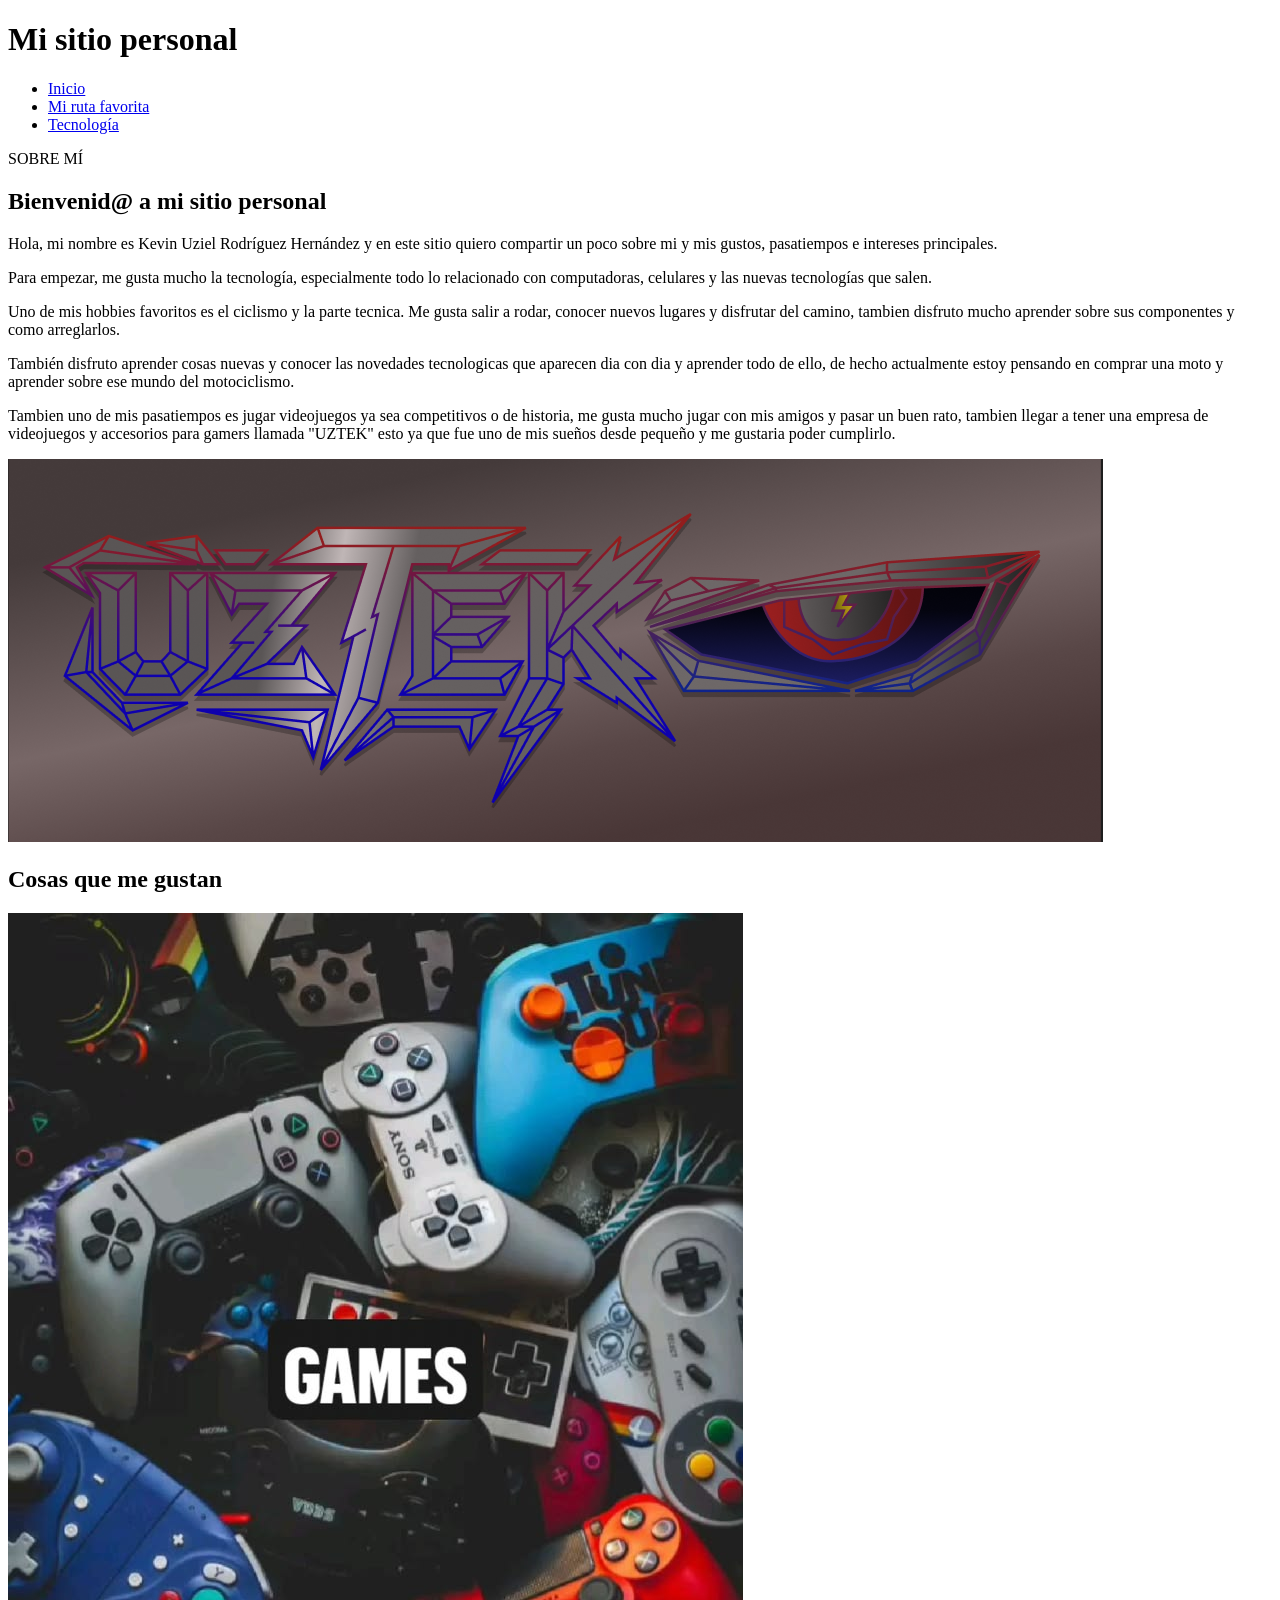
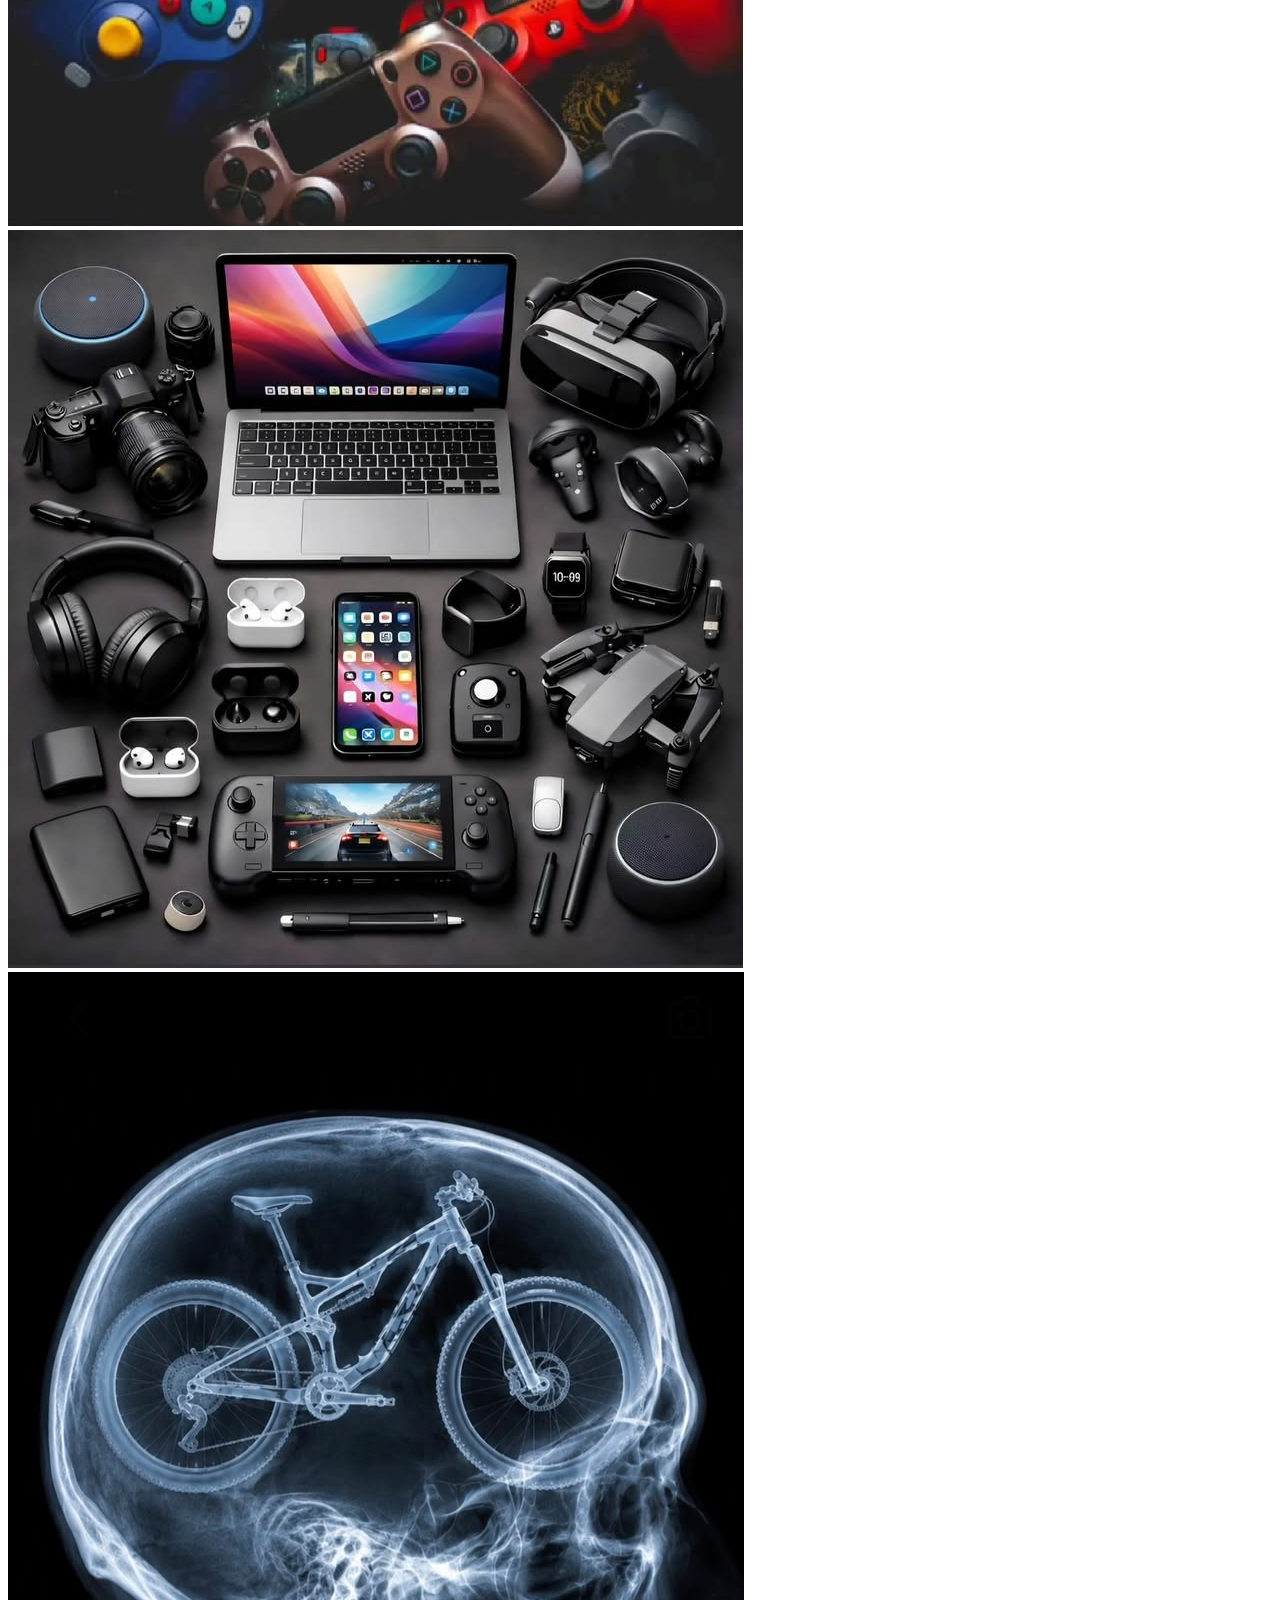
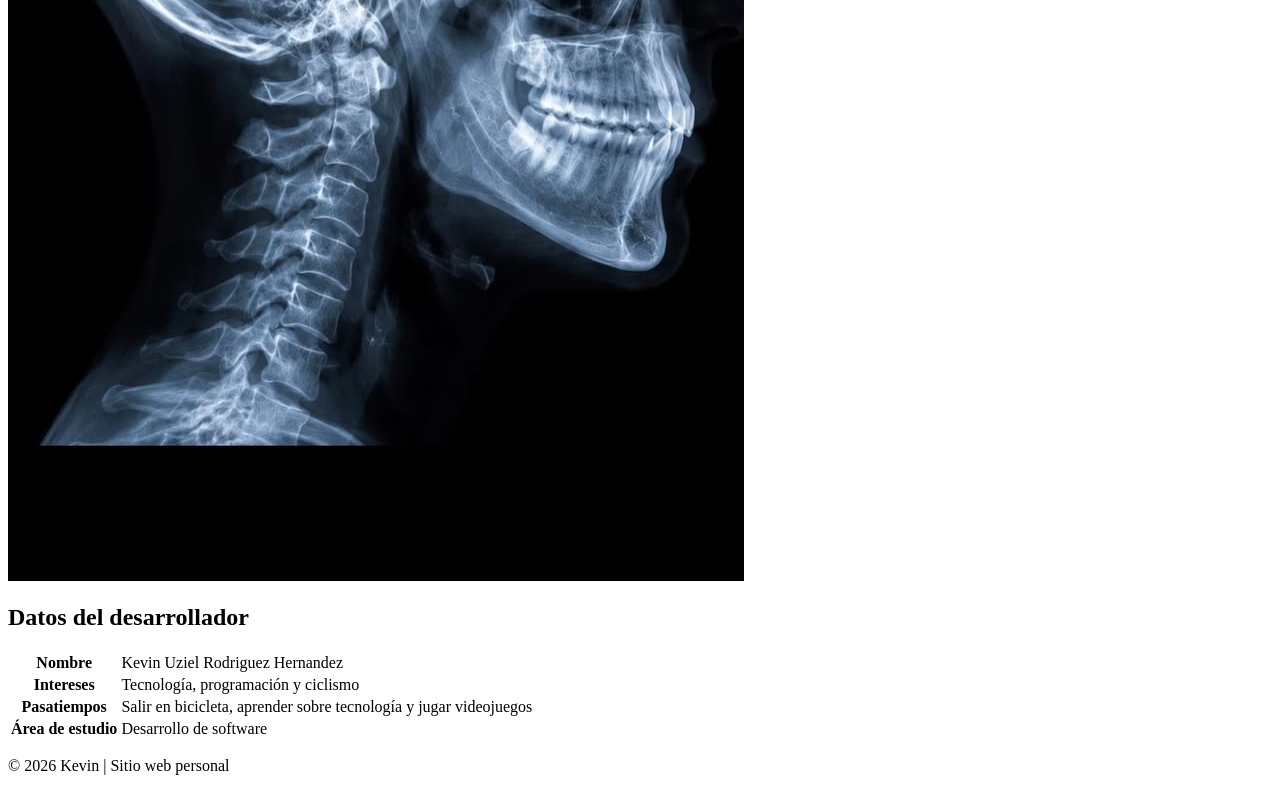
==== index.html @ 6a5722df "Primer commit" ====
<!DOCTYPE html>
<html lang="es">

<head>
    <meta charset="UTF-8">
    <meta name="viewport" content="width=device-width, initial-scale=1.0">
    <link rel="stylesheet" href="css/miEstilo.css">
    <link rel="preconnect" href="https://fonts.googleapis.com">
    <link rel="preconnect" href="https://fonts.gstatic.com" crossorigin>
    <link href="https://fonts.googleapis.com/css2?family=Montserrat:wght@400;500;600;700;800&display=swap" rel="stylesheet">
    <title>Mi sitio personal</title>
</head>

<body>
    <header>
        <div id="logo">
            <h1>Mi sitio personal</h1>
        </div>
        <nav>
            <ul>
                <li><a href="index.html">Inicio</a></li>
                <li><a href="rutas.html">Mi ruta favorita</a></li>
                <li><a href="tecnologia.html">Tecnología</a></li>
            </ul>
        </nav>
    </header>

    <main class="contenedorPrincipal">
        <section class="bienvenida">
            <div class="bienvenidaTexto">
                <span class="etiqueta">SOBRE MÍ</span>
                <h2>Bienvenid@ a mi sitio personal</h2>
                <p>
                    Hola, mi nombre es Kevin Uziel Rodríguez Hernández y en este sitio quiero compartir
                    un poco sobre mi y mis gustos, pasatiempos e intereses principales.
                </p>
                <p>
                    Para empezar, me gusta mucho la tecnología, especialmente todo lo relacionado
                    con computadoras, celulares y las nuevas tecnologías que salen.
                </p>
                <p>
                    Uno de mis hobbies favoritos es el ciclismo y la parte tecnica. Me gusta salir
                    a rodar, conocer nuevos lugares y disfrutar del camino, tambien disfruto mucho
                    aprender sobre sus componentes y como arreglarlos.
                </p>
                <p>
                    También disfruto aprender cosas nuevas y conocer las novedades tecnologicas que aparecen dia con dia
                    y aprender todo de ello, de hecho actualmente estoy pensando en comprar 
                    una moto y aprender sobre ese mundo del motociclismo.
                </p>
                <p>
                    Tambien uno de mis pasatiempos es jugar videojuegos ya sea competitivos o de historia,
                    me gusta mucho jugar con mis amigos y pasar un buen rato, tambien llegar a tener una 
                    empresa de videojuegos y accesorios para gamers llamada "UZTEK" esto ya que fue uno de 
                    mis sueños desde pequeño y me gustaria poder cumplirlo.
                </p>
            </div>

            <div class="bienvenidaImagen">
                <img src="images/img1.png" alt="Logo UZTEK">
            </div>
        </section>

        <section class="galeriaInicio">
            <h2>Cosas que me gustan</h2>
            <div class="galeriaGrid">

                <img src="images/img2.jpg" alt="videojuego">
                <img src="images/img3.jpg" alt="tecnologia">
                <img src="images/img4.jpg" alt="ciclismo">
            </div>
        </section>

        <section class="datosDesarrollador">
            <h2>Datos del desarrollador</h2>
            <table>
                <tr>
                    <th>Nombre</th>
                    <td>Kevin Uziel Rodriguez Hernandez</td>
                </tr>
                <tr>
                    <th>Intereses</th>
                    <td>Tecnología, programación y ciclismo</td>
                </tr>
                <tr>
                    <th>Pasatiempos</th>
                    <td>Salir en bicicleta, aprender sobre tecnología y jugar videojuegos</td>
                </tr>
                <tr>
                    <th>Área de estudio</th>
                    <td>Desarrollo de software</td>
                </tr>
            </table>
        </section>
    </main>

    <footer>
        <p>
            &copy; 2026 Kevin | Sitio web personal
        </p>
    </footer>
</body>
</html>
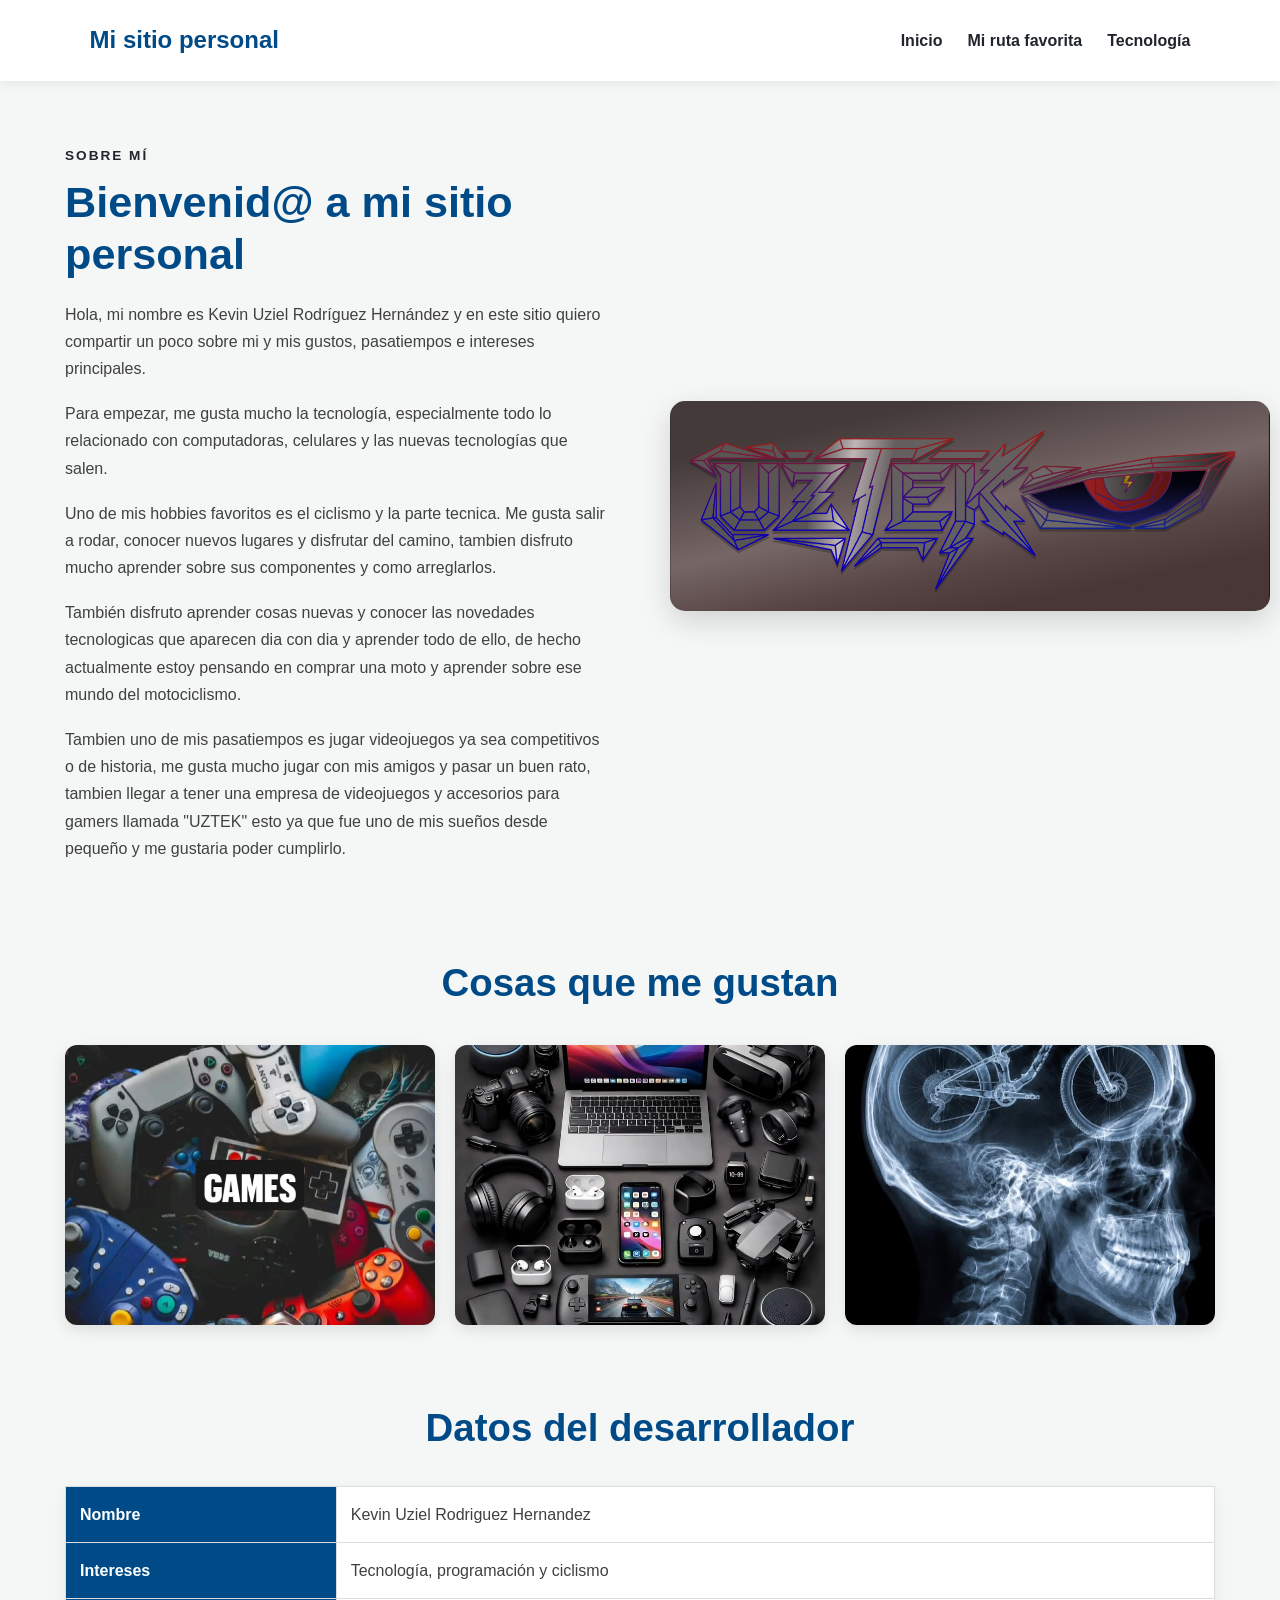
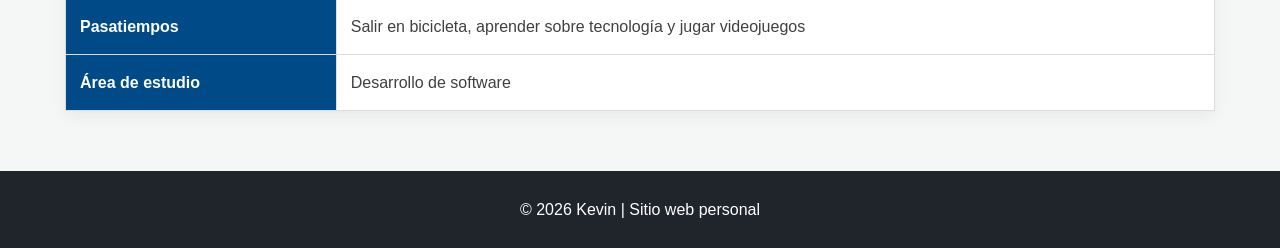
==== commit bcb05d76: "Actualizacion de cambios" ====
--- a/index.html
+++ b/index.html
@@ -4,7 +4,7 @@
 <head>
     <meta charset="UTF-8">
     <meta name="viewport" content="width=device-width, initial-scale=1.0">
-    <link rel="stylesheet" href="css/miEstilo.css">
+    <link rel="stylesheet" href="CSS/miEstilo.css">
     <link rel="preconnect" href="https://fonts.googleapis.com">
     <link rel="preconnect" href="https://fonts.gstatic.com" crossorigin>
     <link href="https://fonts.googleapis.com/css2?family=Montserrat:wght@400;500;600;700;800&display=swap" rel="stylesheet">
--- a/CSS/miEstilo.css
+++ b/CSS/miEstilo.css
@@ -0,0 +1,405 @@
+:root {
+    --color_principal: #004b87;
+    --color_secundario: #00a859;
+    --color_obscuro: #20252b;
+    --color_texto: #404040;
+    --color_claro: #ffffff;
+    --color_fondo: #f4f7f6;
+    --color_borde: #dddddd;
+    --fuente_titulo: 'Montserrat', sans-serif;
+    --fuente_cuerpo: 'OpenDescargada', Arial, sans-serif;
+}
+
+* {
+    box-sizing: border-box;
+    margin: 0;
+    padding: 0;
+}
+
+html {
+    scroll-behavior: smooth;
+}
+
+body {
+    background-color: var(--color_fondo);
+    color: var(--color_texto);
+    font-family: var(--fuente_cuerpo);
+    line-height: 1.7;
+    min-height: 100vh;
+    display: flex;
+    flex-direction: column;
+}
+
+a {
+    text-decoration: none;
+}
+
+ul, ol {
+    padding-left: 25px;
+}
+
+header {
+    background-color: white;
+    display: flex;
+    justify-content: space-between;
+    align-items: center;
+    padding: 20px 7%;
+    box-shadow: 0 2px 10px rgba(0,0,0,0.08);
+    position: sticky;
+    top: 0;
+    z-index: 1000;
+}
+
+#logo h1 {
+    font-family: var(--fuente_titulo);
+    color: var(--color_principal);
+    font-size: 1.5rem;
+}
+
+nav ul {
+    display: flex;
+    list-style: none;
+    padding: 0;
+    gap: 25px;
+}
+
+nav a {
+    color: var(--color_obscuro);
+    font-family: var(--fuente_titulo);
+    font-weight: 600;
+    transition: 0.3s;
+}
+
+nav a:hover {
+    color: var(--color_secundario);
+}
+
+.contenedorPrincipal {
+    width: 90%;
+    max-width: 1150px;
+    margin: auto;
+    padding: 60px 0;
+    flex: 1;
+}
+
+h2, h3 {
+    font-family: var(--fuente_titulo);
+    color: var(--color_principal);
+}
+
+h2 {
+    font-size: 2.4rem;
+    margin-bottom: 20px;
+}
+
+h3 {
+    font-size: 1.4rem;
+    margin-bottom: 15px;
+}
+
+p {
+    margin-bottom: 18px;
+}
+
+span {
+    color: var(--color_principal);
+    font-weight: 700;
+}
+
+.etiqueta {
+    display: inline-block;
+    color: var(--color_obscuro);
+    font-size: 0.85rem;
+    letter-spacing: 2px;
+    font-weight: 800;
+    margin-bottom: 10px;
+}
+
+.boton {
+    display: inline-block;
+    background-color: var(--color_principal);
+    color: white;
+    padding: 12px 23px;
+    border-radius: 7px;
+    font-family: var(--fuente_titulo);
+    font-weight: 600;
+    transition: 0.3s;
+}
+
+.boton:hover {
+    background-color: var(--color_secundario);
+    transform: translateY(-2px);
+}
+
+.bienvenida {
+    display: flex;
+    align-items: center;
+    gap: 60px;
+    margin-bottom: 70px;
+}
+
+.bienvenidaTexto {
+    flex: 1;
+}
+
+.bienvenidaTexto h2 {
+    font-size: 2.7rem;
+    line-height: 1.2;
+}
+
+.bienvenidaImagen {
+    flex: 1;
+    text-align: center;
+}
+
+.bienvenidaImagen img {
+    width: 150%;
+    max-width: 600px;
+    border-radius: 15px;
+    box-shadow: 0 10px 30px rgba(0,0,0,0.15);
+}
+
+.galeriaInicio h2 {
+    text-align: center;
+}
+
+.galeriaGrid {
+    display: grid;
+    grid-template-columns: repeat(3, 1fr);
+    gap: 20px;
+    margin-top: 30px;
+}
+
+.galeriaGrid img {
+    width: 100%;
+    height: 280px;
+    object-fit: cover;
+    border-radius: 12px;
+    box-shadow: 0 5px 15px rgba(0,0,0,0.1);
+    transition: 0.3s;
+}
+
+.galeriaGrid img:hover {
+    transform: scale(1.03);
+}
+
+.datosDesarrollador {
+    margin-top: 70px;
+}
+
+.datosDesarrollador h2 {
+    text-align: center;
+}
+
+table {
+    width: 100%;
+    border-collapse: collapse;
+    background-color: white;
+    margin-top: 25px;
+    box-shadow: 0 5px 15px rgba(0,0,0,0.06);
+}
+
+th, td{
+    border: 1px solid var(--color_borde);
+    padding: 14px;
+    text-align: left;
+}
+
+th {
+    background-color: var(--color_principal);
+    color: white;
+    font-family: var(--fuente_titulo);
+}
+
+.seccionRuta {
+    max-width: 1000px;
+    margin: auto;
+}
+
+.fotosRuta {
+    display: grid;
+    grid-template-columns: repeat(2, 1fr);
+    gap: 25px;
+    margin: 35px 0;
+}
+
+.fotosRuta img {
+    width: 100%;
+    height: 350px;
+    object-fit: cover;
+    border-radius: 12px;
+    box-shadow: 0 7px 20px rgba(0,0,0,0.1);
+}
+
+.informacionRuta {
+    background-color: white;
+    padding: 30px;
+    border-radius: 12px;
+    margin-bottom: 50px;
+}
+
+.informacionRuta li {
+    margin-bottom: 10px;
+}
+
+.mapaRuta {
+    margin-top: 40px;
+}
+
+.mapaRuta iframe {
+    width: 100%;
+    height: 450px;
+    border: 0;
+    border-radius: 12px;
+    margin: 20px 0;
+    box-shadow: 0 8px 20px rgba(0,0,0,0.12);
+}
+
+.tablaRuta {
+    margin-top: 50px;
+}
+
+.seccionTecnologia {
+    max-width: 1050px;
+    margin: auto;
+}
+
+.contenidoTecnologico {
+    background-color: white;
+    padding: 30px;
+    border-radius: 12px;
+    margin: 35px 0;
+}
+
+.contenidoTecnologico li {
+    margin-bottom: 10px;
+}
+
+.videoTecnologia {
+    margin-top: 50px;
+}
+
+.video {
+    position: relative;
+    width: 100%;
+    padding-bottom: 56.25%;
+    margin-top: 25px;
+}
+
+.video iframe {
+    position: absolute;
+    width: 100%;
+    height: 100%;
+    border: 0;
+    border-radius: 12px;
+    box-shadow: 0 8px 20px rgba(0,0,0,0.12);
+}
+
+.creadores {
+    margin-top: 70px;
+}
+
+.creadores > h2 {
+    text-align: center;
+}
+
+.creadoresGrid {
+    display: grid;
+    grid-template-columns: repeat(3, 1fr);
+    gap: 25px;
+    margin-top: 35px;
+}
+
+.tarjetaCreador {
+    background-color: white;
+    border-radius: 12px;
+    overflow: hidden;
+    box-shadow: 0 5px 18px rgba(0,0,0,0.09);
+    transition: 0.3s;
+}
+
+.tarjetaCreador:hover {
+    transform: translateY(-8px);
+    box-shadow: 0 12px 25px rgba(0,0,0,0.16);
+}
+
+
+.tarjetaCreador img {
+    width: 100%;
+    height: 230px;
+    object-fit: cover;
+}
+
+.tarjetaCreador div {
+    padding: 22px;
+}
+
+.tarjetaCreador h3 {
+    margin-bottom: 10px;
+}
+
+.tarjetaCreador a {
+    color: var(--color_principal);
+    font-weight: 700;
+}
+
+.tarjetaCreador a:hover {
+    color: var(--color_secundario);
+}
+
+footer {
+    background-color: var(--color_obscuro);
+    color: white;
+    text-align: center;
+    padding: 25px;
+    margin-top: auto;
+}
+
+footer p {
+    margin: 0;
+}
+
+@media (max-width: 900px) {
+    .bienvenida {
+        flex-direction: column;
+        text-align: center;
+    }
+
+    .galeriaGrid {
+        grid-template-columns: 1fr;
+    }
+
+    .creadoresGrid {
+        grid-template-columns: 1fr;
+    }
+
+    .fotosRuta {
+        grid-template-columns: 1fr;
+    }
+}
+
+@media (max-width: 600px) {
+    header {
+        flex-direction: column;
+        gap: 15px;
+    }
+
+    nav ul {
+        gap: 12px;
+        flex-wrap: wrap;
+        justify-content: center;
+    }
+
+    .contenedorPrincipal {
+        width: 92%;
+    }
+
+    h2 {
+        font-size: 2rem;
+    }
+
+    .bienvenidaTexto h2 {
+        font-size: 2.1rem;
+    }
+
+}
